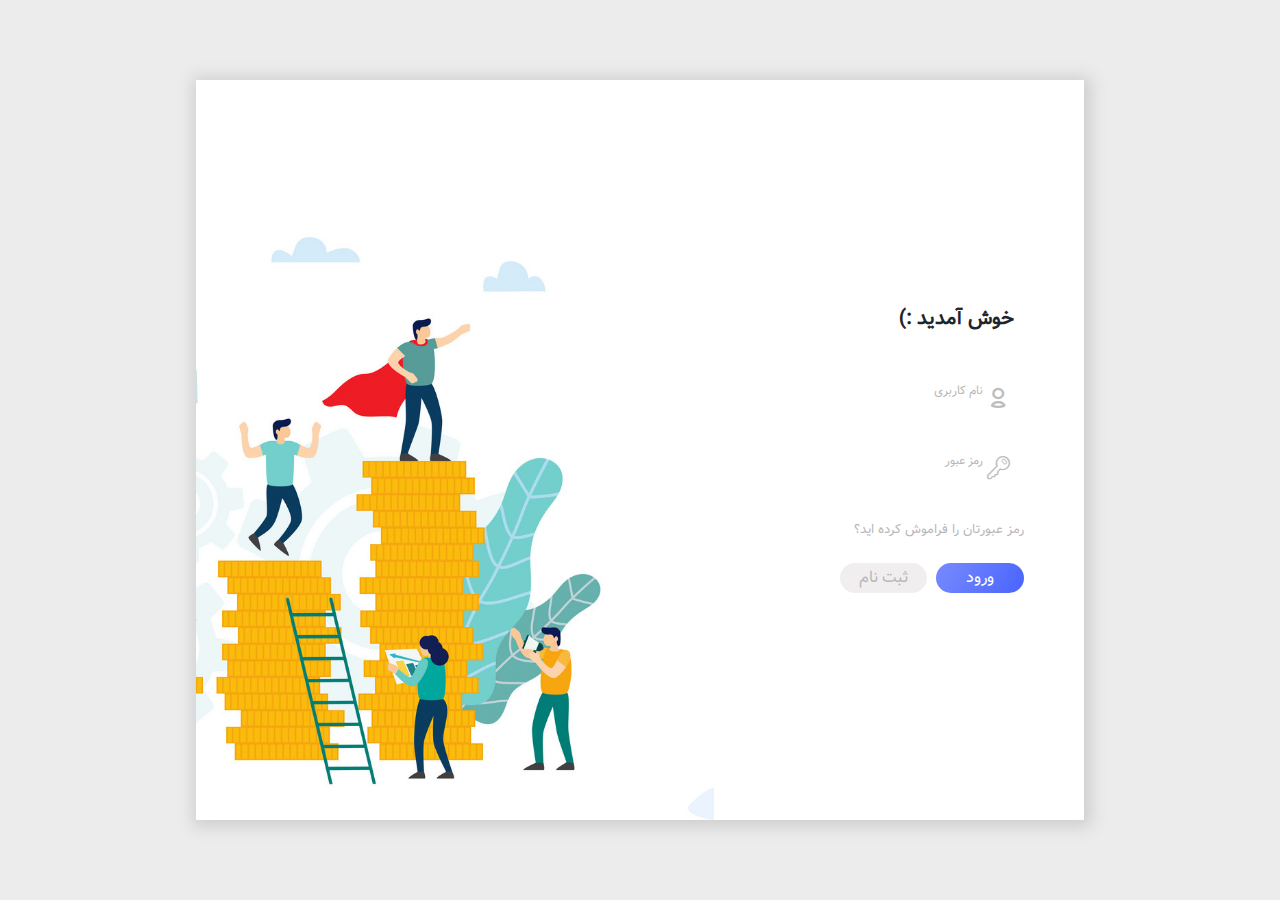
==== login.html @ 3f18124c "add new login" ====
<!DOCTYPE html>
<html lang="en">

<head>
    <meta charset="UTF-8">
    <meta http-equiv="X-UA-Compatible" content="IE=edge">
    <meta name="viewport" content="width=device-width, initial-scale=1.0">
    <link rel="stylesheet" href="css/bootstrap.min.css">
    <link rel="stylesheet" href="css/login.css">
    <link rel="stylesheet" href="css/swiper.min.css">
    <link rel="stylesheet" href="fonts/sahman.css">
    <title>Document</title>
</head>

<body dir="rtl">

    <div class="container-fluid">
        <div class="row">
            <div class="col-12 background-image">

                <div class="container">
                    <div class=" row byd-Middle-section">
                        <div class=" col-12 col-lg-5  byd-part-form">
                            <div class="byd-box-form">
                                <h4> &nbsp خوش آمدید :)</h4>
                                <div id="message-id">
                                    <p id="message-id-user"> <i class="icon-bell"></i> نام کاربری صحیح نیست.</p>
                                    <p id="message-id-user"> رمز عبور صحیح نیست.</p>
                                </div>
                                <form id="myform" action="">
                                    <div class="byd-user">
                                        <div class="byd-user-icon">
                                            <i class="icon-user-outline"></i>
                                        </div>
                                        <div class="byd-input-user">
                                            <label for="">نام کاربری</label>
                                            <input type="text" name="Uname" id="userName-id"> <br>

                                        </div>
                                    </div>

                                    <div class="byd-password">

                                        <div class="byd-password-icon">
                                            <i class="icon-key-1"></i>
                                        </div>
                                        <div class="byd-input-pass">
                                            <label for=""> رمز عبور</label>
                                            <input type="password" name="Uname" id="userName-id"> <br>

                                        </div>
                                    </div>
                                    <p class="byd-fotget-pass">رمز عبورتان را فراموش کرده اید؟</p>

                                    <input type="submit" name="log" id="log" value="ورود">
                                    <input type="submit" name="log" id="submit" value="ثبت نام"> <br>



                                </form>
                            </div>
                        </div>
                        <div class="  col-lg-7  Advertise">


                        </div>

                    </div>

                </div>

            </div>
        </div>
    </div>


    <script src="js/jquery.mim.js"></script>
    <script src="js/bootstrap.min.js"></script>
    <script src="js/popper.min.js"></script>
    <script src="js/script.js"></script>
    <script src="js/swiper.min.js"></script>
</body>

</html>
---- css/login.css ----
@font-face {
    font-family: 'Vazir';
    src: url('../fonts/Vazir-Bold.eot');
    src: url('../fonts/Vazir.eot?#iefix') format('embedded-opentype'), url('../fonts/Vazir.woff') format('woff'), url('../fonts/Vazir.woff') format('truetype');
    font-weight: normal;
}

* {
    margin: 0;
    padding: 0;
    box-sizing: border-box;
    font-family: 'Vazir';
}

.background-image {
    width: 100vw;
    height: 100vh;
    background-color: #ececec;
    display: flex;
    align-items: center;
    justify-content: center;
}

.byd-Middle-section {
    width: 80%;
    height: calc(100vh - 160px);
    background-color: rgb(71, 255, 240);
    box-shadow: 2px 2px 15px 5px #cecece;
    margin: auto;
}

.Advertise {
    width: 100%;
    height: 100%;
    background-color: violet;
}

@media only screen and (max-width:992px) {
    .Advertise {
        display: none;
    }
}

.byd-part-form {
    width: 100%;
    height: 100%;
    background-color: rgb(255, 255, 255);
    display: flex;
    align-items: center;
    justify-content: center;
    text-align: right;
    font-family: 'Vazir';
}

.byd-box-form h4 {
    font-size: 20px;
    font-family: Vazir;
    font-weight: bold;
    text-align: right;
    margin-bottom: 10%;
    font-family: 'Vazir';
}

#message-id {
    background-color: turquoise;
    font-size: 12px;
    display: none;
}

.byd-user {
    /* background-color: rgb(76, 0, 255); */
    width: 90%;
    height: 65px;
    padding: 4%;
    font-family: Vazir;
    margin-top: 15%;
}

.byd-user-icon {
    width: 15%;
    height: 100%;
    font-size: 23px;
    /* background-color: brown; */
    display: flex;
    align-items: center;
    justify-content: center;
    float: right;
}

.byd-user-icon i {
    margin: auto 0;
    color: rgb(190, 190, 190);
}

.byd-input-user {
    width: 85%;
    height: 100%;
    /* background-color: rgb(205, 50, 128); */
    float: left;
}

.byd-input-user label {
    font-size: 12px;
    color: rgb(185, 183, 183);
    margin: 0;
}

.byd-input-user input {
    width: 100%;
    font-size: 13px;
    /* background-color: yellowgreen; */
    border: none;
    outline: none;
}

.byd-password {
    /* background-color: rgb(76, 0, 255); */
    width: 90%;
    height: 65px;
    padding: 4%;
    font-family: Vazir;
    text-align: right;
    margin-top: 2%;
}

.byd-password-icon {
    width: 15%;
    height: 100%;
    font-size: 23px;
    /* background-color: brown; */
    display: flex;
    align-items: center;
    justify-content: center;
    float: right;
}

.byd-password-icon i {
    margin: auto 0;
    color: rgb(190, 190, 190);
}

.byd-input-pass {
    width: 85%;
    height: 100%;
    /* background-color: rgb(205, 50, 128); */
    float: left;
}

.byd-input-pass label {
    font-size: 12px;
    color: rgb(185, 183, 183);
    margin: 0;
}

.byd-input-pass input {
    width: 100%;
    font-size: 13px;
    /* background-color: yellowgreen; */
    border: none;
    outline: none;
}

.byd-fotget-pass {
    margin-top: 7%;
    color: rgb(185, 183, 183);
    font-size: 13px;
}

#log,
#submit {
    margin-top: 3%;
    width: 35%;
    height: 30px;
    border: none;
    border-radius: 15px;
    outline: none;
}

#log {
    background-image: linear-gradient(120deg, #778bfc 0%, #4964ff 100%);
    color: white;
    margin-left: 2%;
}

#submit {
    background-color: #f0eeee;
    color: rgb(185, 183, 183);
}


/*******/

.Advertise {
    width: 100%;
    height: 100%;
    background-image: url('../img/bacground.jpg');
    background-position: center;
    background-repeat: no-repeat;
    background-size: cover;
}
---- fonts/sahman.css ----
@font-face {
    font-family: 'sahman';
    src: url('../fonts/sahman.eot?15261325');
    src: url('../fonts/sahman.eot?15261325#iefix') format('embedded-opentype'), url('../fonts/sahman.woff2?15261325') format('woff2'), url('../fonts/sahman.woff?15261325') format('woff'), url('../fonts/sahman.ttf?15261325') format('truetype'), url('../fonts/sahman.svg?15261325#sahman') format('svg');
    font-weight: normal;
    font-style: normal;
}


/* Chrome hack: SVG is rendered more smooth in Windozze. 100% magic, uncomment if you need it. */


/* Note, that will break hinting! In other OS-es font will be not as sharp as it could be */


/*
@media screen and (-webkit-min-device-pixel-ratio:0) {
  @font-face {
    font-family: 'sahman';
    src: url('../font/sahman.svg?15261325#sahman') format('svg');
  }
}
*/

[class^="icon-"]:before,
[class*=" icon-"]:before {
    font-family: "sahman";
    font-style: normal;
    font-weight: normal;
    speak: never;
    display: inline-block;
    text-decoration: inherit;
    width: 1em;
    margin-right: .2em;
    text-align: center;
    /* opacity: .8; */
    /* For safety - reset parent styles, that can break glyph codes*/
    font-variant: normal;
    text-transform: none;
    /* fix buttons height, for twitter bootstrap */
    line-height: 1em;
    /* Animation center compensation - margins should be symmetric */
    /* remove if not needed */
    margin-left: .2em;
    /* you can be more comfortable with increased icons size */
    /* font-size: 120%; */
    /* Font smoothing. That was taken from TWBS */
    -webkit-font-smoothing: antialiased;
    -moz-osx-font-smoothing: grayscale;
    /* Uncomment for 3D effect */
    /* text-shadow: 1px 1px 1px rgba(127, 127, 127, 0.3); */
}

.icon-search:before {
    content: '\e800';
}


/* '' */

.icon-user-outline:before {
    content: '\e801';
}


/* '' */

.icon-user:before {
    content: '\e802';
}


/* '' */

.icon-bell:before {
    content: '\e803';
}


/* '' */

.icon-bell-1:before {
    content: '\e804';
}


/* '' */

.icon-bell-2:before {
    content: '\e805';
}


/* '' */

.icon-bell-3:before {
    content: '\e806';
}


/* '' */

.icon-list:before {
    content: '\e807';
}


/* '' */

.icon-list-1:before {
    content: '\e808';
}


/* '' */

.icon-list-2:before {
    content: '\e809';
}


/* '' */

.icon-sun-filled:before {
    content: '\e80a';
}


/* '' */

.icon-sun:before {
    content: '\e80b';
}


/* '' */

.icon-sun-inv:before {
    content: '\e80c';
}


/* '' */

.icon-sun-1:before {
    content: '\e80d';
}


/* '' */

.icon-power:before {
    content: '\e80e';
}


/* '' */

.icon-search-1:before {
    content: '\e80f';
}


/* '' */

.icon-search-outline:before {
    content: '\e810';
}


/* '' */

.icon-search-2:before {
    content: '\e811';
}


/* '' */

.icon-search-4:before {
    content: '\e812';
}


/* '' */

.icon-gauge:before {
    content: '\e813';
}


/* '' */

.icon-gauge-1:before {
    content: '\e814';
}


/* '' */

.icon-down-dir:before {
    content: '\e815';
}


/* '' */

.icon-down-open:before {
    content: '\e816';
}


/* '' */

.icon-down-open-mini:before {
    content: '\e817';
}


/* '' */

.icon-down-micro:before {
    content: '\e818';
}


/* '' */

.icon-light-down:before {
    content: '\e819';
}


/* '' */

.icon-up-dir:before {
    content: '\e81a';
}


/* '' */

.icon-up-micro:before {
    content: '\e81b';
}


/* '' */

.icon-up-open-1:before {
    content: '\e81c';
}


/* '' */

.icon-up-dir-1:before {
    content: '\e81d';
}


/* '' */

.icon-book:before {
    content: '\e81e';
}


/* '' */

.icon-book-1:before {
    content: '\e81f';
}


/* '' */

.icon-book-2:before {
    content: '\e820';
}


/* '' */

.icon-mail:before {
    content: '\e821';
}


/* '' */

.icon-mail-1:before {
    content: '\e822';
}


/* '' */

.icon-mail-2:before {
    content: '\e823';
}


/* '' */

.icon-mail-3:before {
    content: '\e824';
}


/* '' */

.icon-mail-4:before {
    content: '\e825';
}


/* '' */

.icon-calendar:before {
    content: '\e826';
}


/* '' */

.icon-calendar-1:before {
    content: '\e827';
}


/* '' */

.icon-calendar-2:before {
    content: '\e828';
}


/* '' */

.icon-chart-bar:before {
    content: '\e829';
}


/* '' */

.icon-chart-line:before {
    content: '\e82a';
}


/* '' */

.icon-chart:before {
    content: '\e82b';
}


/* '' */

.icon-chart-pie:before {
    content: '\e82c';
}


/* '' */

.icon-chart-pie-1:before {
    content: '\e82d';
}


/* '' */

.icon-doc-text:before {
    content: '\e82e';
}


/* '' */

.icon-doc-text-1:before {
    content: '\e82f';
}


/* '' */

.icon-cancel:before {
    content: '\e830';
}


/* '' */

.icon-cancel-1:before {
    content: '\e831';
}


/* '' */

.icon-cancel-2:before {
    content: '\e832';
}


/* '' */

.icon-cancel-3:before {
    content: '\e833';
}


/* '' */

.icon-menu:before {
    content: '\e834';
}


/* '' */

.icon-menu-1:before {
    content: '\e835';
}


/* '' */

.icon-print:before {
    content: '\e836';
}


/* '' */

.icon-print-1:before {
    content: '\e837';
}


/* '' */

.icon-money:before {
    content: '\e838';
}


/* '' */

.icon-dollar:before {
    content: '\e839';
}


/* '' */

.icon-note:before {
    content: '\e83a';
}


/* '' */

.icon-pin:before {
    content: '\e83b';
}


/* '' */

.icon-pin-outline:before {
    content: '\e83c';
}


/* '' */

.icon-pin-1:before {
    content: '\e83d';
}


/* '' */

.icon-basket-alt:before {
    content: '\e83e';
}


/* '' */

.icon-basket:before {
    content: '\e83f';
}


/* '' */

.icon-library:before {
    content: '\e840';
}


/* '' */

.icon-key:before {
    content: '\e841';
}


/* '' */

.icon-key-1:before {
    content: '\e842';
}


/* '' */

.icon-key-2:before {
    content: '\e843';
}


/* '' */

.icon-down-open-1:before {
    content: '\f004';
}


/* '' */

.icon-up-open:before {
    content: '\f005';
}


/* '' */

.icon-menu-2:before {
    content: '\f008';
}


/* '' */

.icon-user-female:before {
    content: '\f063';
}


/* '' */

.icon-sort-down:before {
    content: '\f0dd';
}


/* '' */

.icon-keyboard:before {
    content: '\f11c';
}


/* '' */

.icon-chart-pie-2:before {
    content: '\f200';
}


/* '' */

.icon-user-o:before {
    content: '\f2c0';
}


/* '' */

.icon-search-3:before {
    content: '\f50d';
}


/* '' */
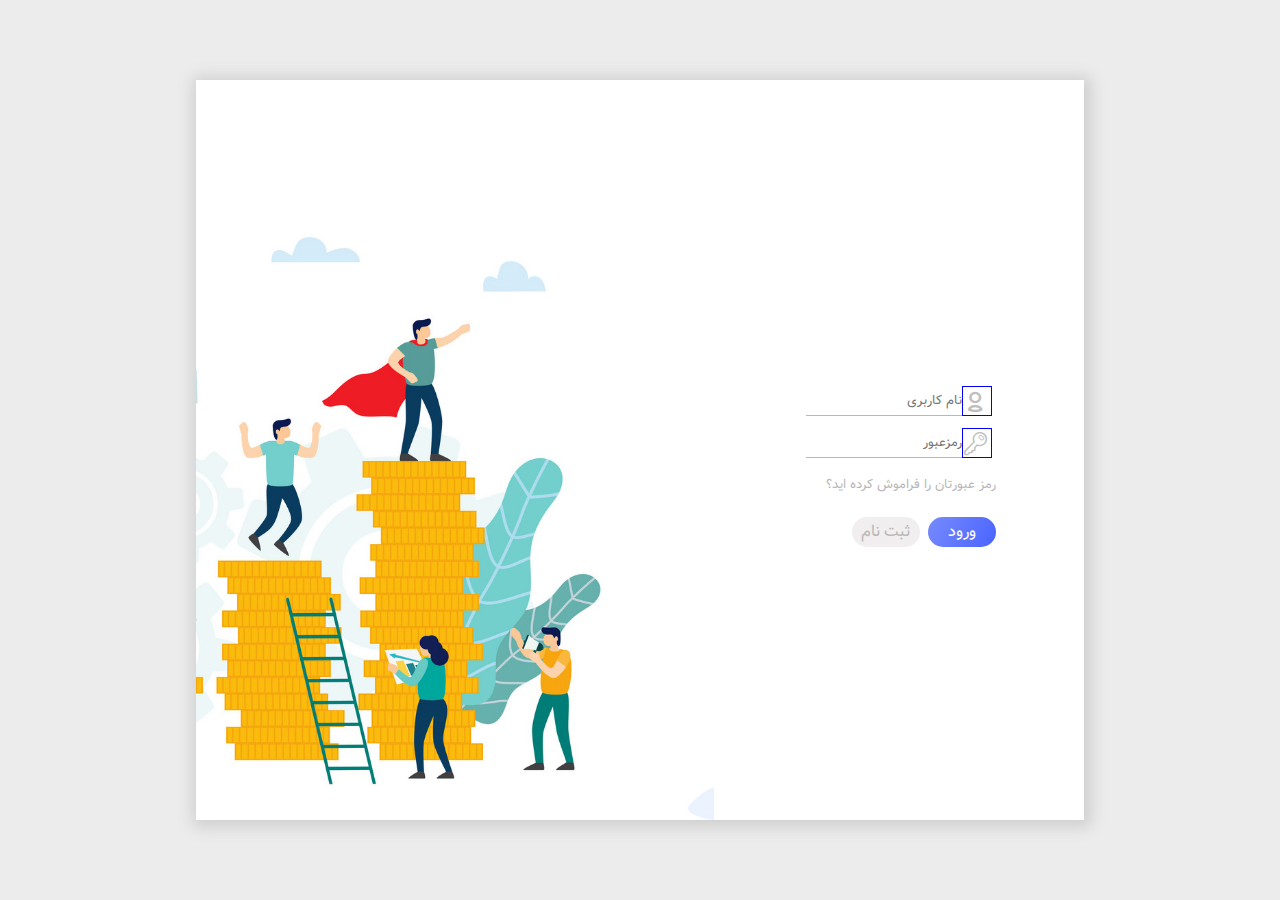
==== commit f4699628: "add form floating bootstrap" ====
--- a/login.html
+++ b/login.html
@@ -21,8 +21,11 @@
                 <div class="container">
                     <div class=" row byd-Middle-section">
                         <div class=" col-12 col-lg-5  byd-part-form">
+                            <div>
+                                <!-- <h4> &nbsp خوش آمدید :)</h4> -->
+                            </div>
                             <div class="byd-box-form">
-                                <h4> &nbsp خوش آمدید :)</h4>
+
                                 <div id="message-id">
                                     <p id="message-id-user"> <i class="icon-bell"></i> نام کاربری صحیح نیست.</p>
                                     <p id="message-id-user"> رمز عبور صحیح نیست.</p>
@@ -33,8 +36,12 @@
                                             <i class="icon-user-outline"></i>
                                         </div>
                                         <div class="byd-input-user">
-                                            <label for="">نام کاربری</label>
-                                            <input type="text" name="Uname" id="userName-id"> <br>
+                                            <div class="p-floating-container">
+
+                                                <input placeholder="نام کاربری" />
+                                                <label>نام کاربری</label>
+
+                                            </div>
 
                                         </div>
                                     </div>
@@ -45,9 +52,12 @@
                                             <i class="icon-key-1"></i>
                                         </div>
                                         <div class="byd-input-pass">
-                                            <label for=""> رمز عبور</label>
-                                            <input type="password" name="Uname" id="userName-id"> <br>
+                                            <div class="p-floating-container">
 
+                                                <input type="password" placeholder="رمزعبور" />
+                                                <label> رمزعبور</label>
+
+                                            </div>
                                         </div>
                                     </div>
                                     <p class="byd-fotget-pass">رمز عبورتان را فراموش کرده اید؟</p>
@@ -79,6 +89,7 @@
     <script src="js/popper.min.js"></script>
     <script src="js/script.js"></script>
     <script src="js/swiper.min.js"></script>
+
 </body>
 
 </html>--- a/css/login.css
+++ b/css/login.css
@@ -41,6 +41,14 @@
     }
 }
 
+.byd-box-form {
+    margin: auto;
+    border: 1px solid white;
+    display: flex;
+    align-items: center;
+    justify-content: center;
+}
+
 .byd-part-form {
     width: 100%;
     height: 100%;
@@ -62,102 +70,120 @@
 }
 
 #message-id {
-    background-color: turquoise;
+    /* background-color: turquoise; */
     font-size: 12px;
     display: none;
 }
 
+.byd-user,
+.byd-password {
+    /* background-color: rgb(76, 0, 255); */
+    width: 100%;
+    /* height: 55px; */
+    padding: 2%;
+    font-family: Vazir;
+    display: flex;
+    align-items: center;
+    justify-content: center;
+}
+
+.byd-password {
+    margin-top: 2%;
+}
+
 .byd-user {
-    /* background-color: rgb(76, 0, 255); */
-    width: 90%;
-    height: 65px;
-    padding: 4%;
-    font-family: Vazir;
     margin-top: 15%;
 }
 
-.byd-user-icon {
-    width: 15%;
-    height: 100%;
+.byd-user-icon,
+.byd-password-icon {
+    width: 30px;
+    height: 30px;
     font-size: 23px;
+    border: 1px solid blue;
     /* background-color: brown; */
-    display: flex;
-    align-items: center;
-    justify-content: center;
     float: right;
 }
 
-.byd-user-icon i {
+.byd-user-icon i,
+.byd-password-icon {
     margin: auto 0;
     color: rgb(190, 190, 190);
 }
 
-.byd-input-user {
-    width: 85%;
+.byd-input-user,
+.byd-input-pass {
+    width: 100%;
     height: 100%;
     /* background-color: rgb(205, 50, 128); */
     float: left;
 }
 
-.byd-input-user label {
+.byd-input-user label,
+.byd-input-pass label {
     font-size: 12px;
     color: rgb(185, 183, 183);
+    /* margin-top: 6%; */
+    width: 50%;
+}
+
+
+/* .byd-input-pass label {
+    font-size: 12px;
+    color: rgb(185, 183, 183);
     margin: 0;
-}
-
-.byd-input-user input {
-    width: 100%;
+} */
+
+.byd-input-user input,
+.byd-input-pass input {
+    width: 100%;
+    height: 30px;
     font-size: 13px;
     /* background-color: yellowgreen; */
     border: none;
+    border-bottom: 1px solid rgb(185, 183, 183);
     outline: none;
-}
-
-.byd-password {
-    /* background-color: rgb(76, 0, 255); */
-    width: 90%;
-    height: 65px;
-    padding: 4%;
-    font-family: Vazir;
-    text-align: right;
-    margin-top: 2%;
-}
-
-.byd-password-icon {
-    width: 15%;
-    height: 100%;
-    font-size: 23px;
-    /* background-color: brown; */
-    display: flex;
-    align-items: center;
-    justify-content: center;
-    float: right;
-}
-
-.byd-password-icon i {
-    margin: auto 0;
-    color: rgb(190, 190, 190);
-}
-
-.byd-input-pass {
-    width: 85%;
-    height: 100%;
-    /* background-color: rgb(205, 50, 128); */
-    float: left;
-}
-
-.byd-input-pass label {
-    font-size: 12px;
-    color: rgb(185, 183, 183);
-    margin: 0;
-}
-
-.byd-input-pass input {
+    /* margin-top: 12%;
+    margin-right: 4%; */
+}
+
+
+/* .byd-input-user input:focus,
+.byd-input-pass input:focus {
+    border-bottom: none;
+} */
+
+
+/* .byd-input-pass input {
     width: 100%;
     font-size: 13px;
-    /* background-color: yellowgreen; */
+    background-color: yellowgreen;
     border: none;
     outline: none;
+} */
+
+.p-floating-container {
+    position: relative;
+}
+
+.p-floating-container label {
+    /* Position the label */
+    left: 50%;
+    position: absolute;
+    top: 0;
+    /* Hide it by default */
+    opacity: 0;
+    transition: 'all 200ms';
+    border: none;
+}
+
+
+/* Show the label at desired position when the placeholder of input isn't shown */
+
+.p-floating-container input:not(:placeholder-shown)+label {
+    background: #FFF;
+    transform: translate(0, -50%);
+    opacity: 1;
 }
 
 .byd-fotget-pass {
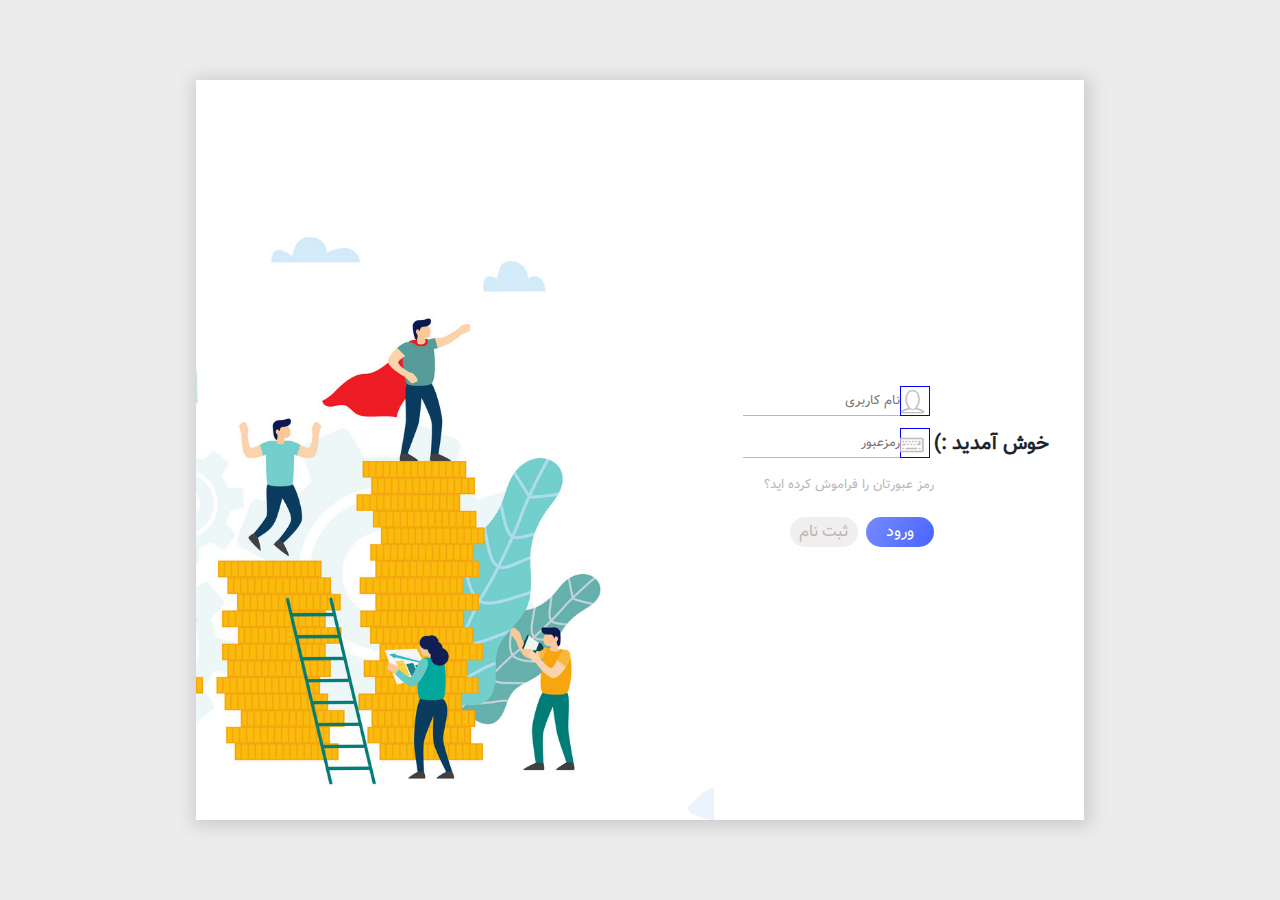
==== commit 3e8bcd33: "Add changes to the form field" ====
--- a/login.html
+++ b/login.html
@@ -21,24 +21,24 @@
                 <div class="container">
                     <div class=" row byd-Middle-section">
                         <div class=" col-12 col-lg-5  byd-part-form">
-                            <div>
-                                <!-- <h4> &nbsp خوش آمدید :)</h4> -->
-                            </div>
+                           
                             <div class="byd-box-form">
-
+                                <div class="welcome">
+                                    <h4> &nbsp خوش آمدید :)</h4>
+                                </div>
                                 <div id="message-id">
-                                    <p id="message-id-user"> <i class="icon-bell"></i> نام کاربری صحیح نیست.</p>
-                                    <p id="message-id-user"> رمز عبور صحیح نیست.</p>
+                                    <p id="message-id-user"> <i class="icon-bell"></i>اطلاعات وارد شده درست نمی باشد.</p>
+                                    
                                 </div>
-                                <form id="myform" action="">
+                                <form id="myform-id" action="">
                                     <div class="byd-user">
                                         <div class="byd-user-icon">
-                                            <i class="icon-user-outline"></i>
+                                            <i class="icon-user"></i>
                                         </div>
                                         <div class="byd-input-user">
                                             <div class="p-floating-container">
 
-                                                <input placeholder="نام کاربری" />
+                                                <input name="Uname" type="text" placeholder="نام کاربری" />
                                                 <label>نام کاربری</label>
 
                                             </div>
@@ -49,23 +49,24 @@
                                     <div class="byd-password">
 
                                         <div class="byd-password-icon">
-                                            <i class="icon-key-1"></i>
+                                            <i class="icon-keyboard"></i>
                                         </div>
                                         <div class="byd-input-pass">
                                             <div class="p-floating-container">
 
-                                                <input type="password" placeholder="رمزعبور" />
+                                                <input name="Password" type="password" placeholder="رمزعبور" />
                                                 <label> رمزعبور</label>
 
                                             </div>
                                         </div>
                                     </div>
-                                    <p class="byd-fotget-pass">رمز عبورتان را فراموش کرده اید؟</p>
+                                    <div class="byd-form-down">
+                                   <p class="byd-fotget-pass">رمز عبورتان را فراموش کرده اید؟</p> 
 
                                     <input type="submit" name="log" id="log" value="ورود">
                                     <input type="submit" name="log" id="submit" value="ثبت نام"> <br>
 
-
+                                </div>
 
                                 </form>
                             </div>
@@ -92,4 +93,4 @@
 
 </body>
 
-</html>+</html>
